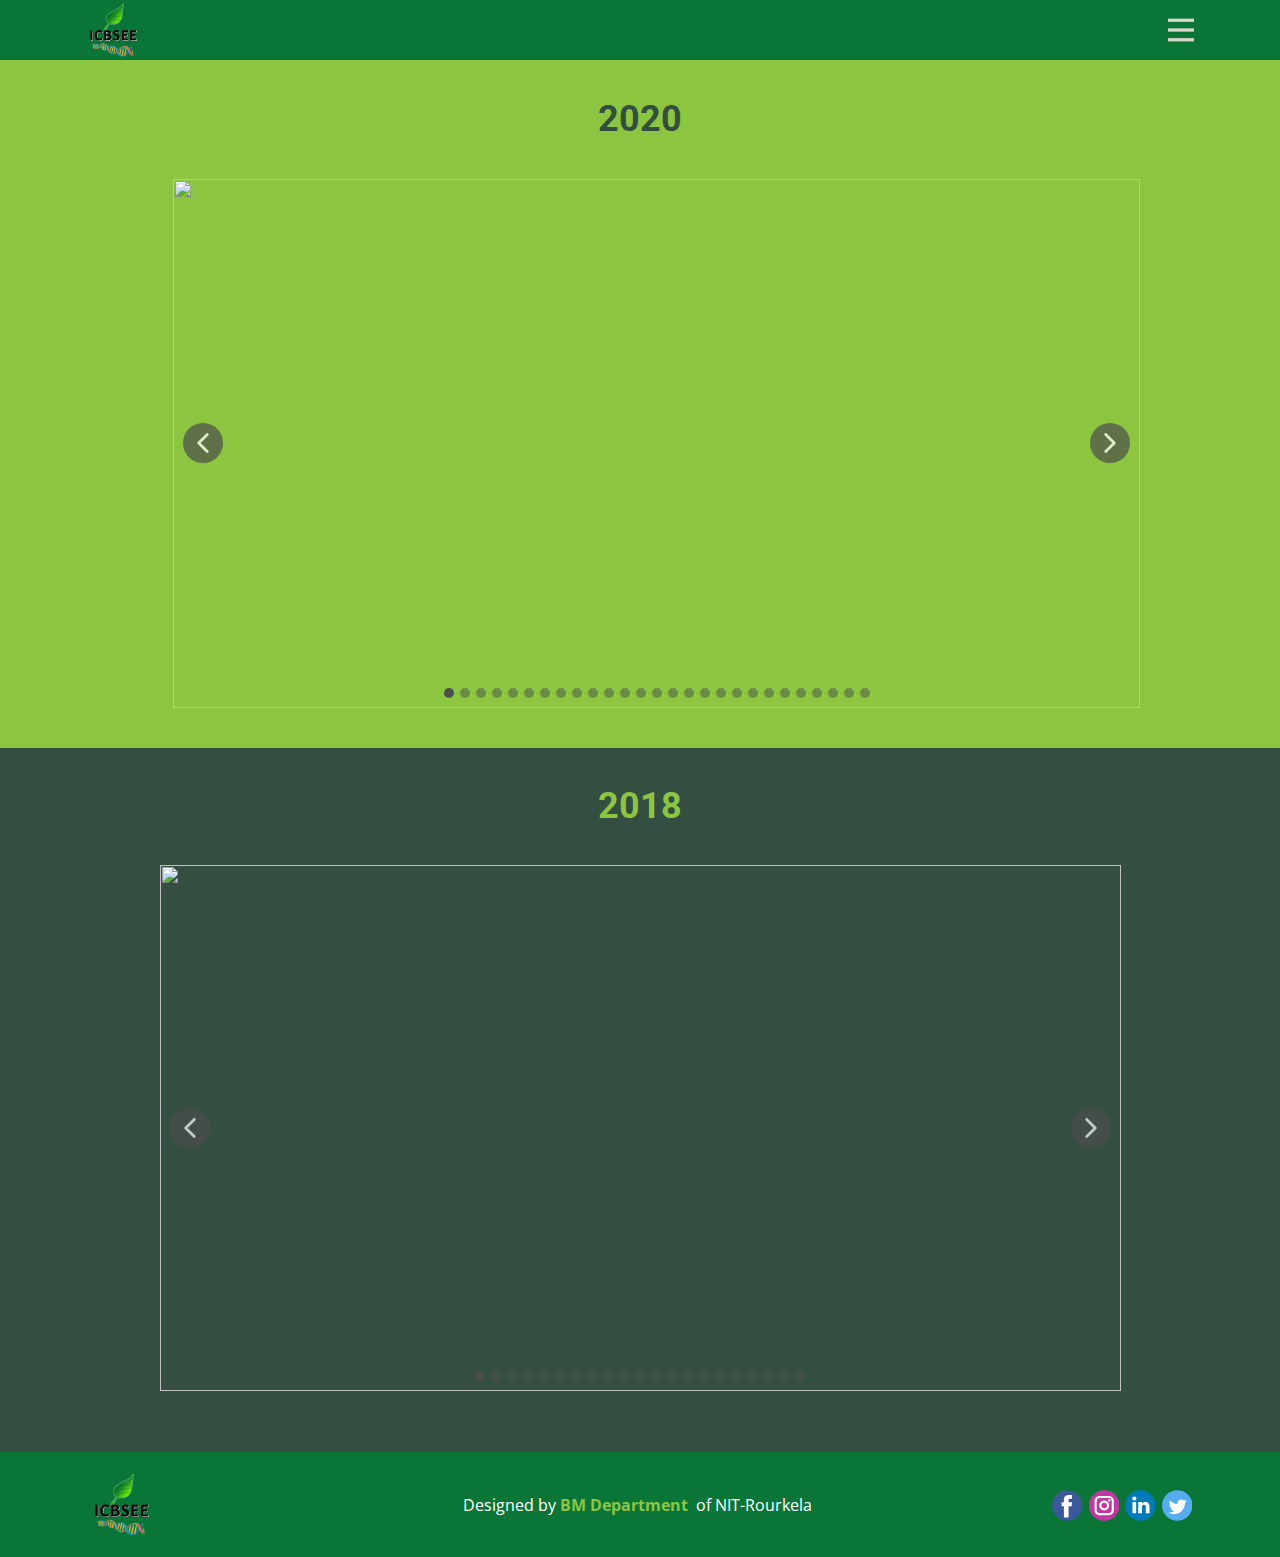
==== Event-Gallery.html @ 113b32f9 "Add files via upload" ====
<!DOCTYPE html>
<html style="font-size: 16px;" lang="en-IN">
  <head>
    <meta name="viewport" content="width=device-width, initial-scale=1.0">
    <meta charset="utf-8">
    <meta name="keywords" content="ICBSEE  ICBSEE-INDIA 2022  Bioprocess from research to real life NIT-ROURKELA BIO CONFE  RENCE  3rd ICBSEE ICBSEE-Hybrid Mode June 20 -  24 International Conference on Bioprocess for Sustainable Environment and Energy Biotechnology NIT-rourkela  Genesys Conference Biomedical Nit Rourkela">
    <meta name="description" content="ICBSEE-India-2022 will enlighten the field of Energy-Environment-Bioprocess. The main theme of the conference is “Bioprocess: From Research to Real Life">
    <meta name="page_type" content="np-template-header-footer-from-plugin">
    <title>Event Gallery</title>
    <link rel="stylesheet" href="nicepage.css" media="screen">
<link rel="stylesheet" href="Event-Gallery.css" media="screen">
    <script class="u-script" type="text/javascript" src="jquery.js" defer=""></script>
    <script class="u-script" type="text/javascript" src="nicepage.js" defer=""></script>
    <meta name="generator" content="Nicepage 4.10.5, nicepage.com">
    <link rel="icon" href="images/favicon.png">
    <link id="u-theme-google-font" rel="stylesheet" href="https://fonts.googleapis.com/css?family=Roboto:100,100i,300,300i,400,400i,500,500i,700,700i,900,900i|Open+Sans:300,300i,400,400i,500,500i,600,600i,700,700i,800,800i">
    
    
    
    
    
    
    
    
    
    
    
    
    
    
    
    
    
    
    <script type="application/ld+json">{
		"@context": "http://schema.org",
		"@type": "Organization",
		"name": "ICBSEE",
		"logo": "images/rect4438.png",
		"sameAs": [
				"https://www.facebook.com/icbsee2022/?ref=pages_you_manage",
				"https://www.instagram.com/icbsee_conference_nitrkl/",
				"https://www.linkedin.com/in/international-conference-on-bioprocess-for-sustainable-environment-and-energy-6a7b32239/",
				"https://twitter.com/icbsee"
		]
}</script>
    <meta name="theme-color" content="#478ac9">
    <meta name="twitter:site" content="@">
    <meta name="twitter:card" content="summary_large_image">
    <meta name="twitter:title" content="Event Gallery">
    <meta name="twitter:description" content="ICBSEE">
    <meta property="og:title" content="Event Gallery">
    <meta property="og:description" content="ICBSEE-India-2022 will enlighten the field of Energy-Environment-Bioprocess. The main theme of the conference is “Bioprocess: From Research to Real Life">
    <meta property="og:type" content="website">
  <meta name="viewport" content="width=device-width, initial-scale=1, user-scalable=no "></head>
  <body class="u-body u-xl-mode"><header class="u-clearfix u-custom-color-4 u-header u-sticky u-sticky-ba70 u-header" id="sec-cbe2"><div class="u-clearfix u-sheet u-valign-top-xs u-sheet-1">
        <a href="ICBSEE.html" data-page-id="52045020" class="u-image u-logo u-image-1" data-image-width="1600" data-image-height="1600" title="ICBSEE">
          <img src="images/rect4438.png" class="u-logo-image u-logo-image-1">
        </a>
        <nav class="u-menu u-menu-dropdown u-offcanvas u-offcanvas-shift u-menu-1" data-responsive-from="XL">
          <div class="menu-collapse" style="font-size: 1rem; letter-spacing: 0px;">
            <a class="u-button-style u-custom-left-right-menu-spacing u-custom-padding-bottom u-custom-text-active-color u-custom-text-hover-color u-custom-top-bottom-menu-spacing u-nav-link u-text-active-palette-1-base u-text-custom-color-6 u-text-hover-palette-2-base" href="#" style="font-size: calc(1em + 10px); padding: 5px 2px;">
              <svg class="u-svg-link" viewBox="0 0 24 24"><use xmlns:xlink="http://www.w3.org/1999/xlink" xlink:href="#menu-hamburger"></use></svg>
              <svg class="u-svg-content" version="1.1" id="menu-hamburger" viewBox="0 0 16 16" x="0px" y="0px" xmlns:xlink="http://www.w3.org/1999/xlink" xmlns="http://www.w3.org/2000/svg"><g><rect y="1" width="16" height="2"></rect><rect y="7" width="16" height="2"></rect><rect y="13" width="16" height="2"></rect>
</g></svg>
            </a>
          </div>
          <div class="u-custom-menu u-nav-container">
            <ul class="u-nav u-unstyled u-nav-1"><li class="u-nav-item"><a class="u-button-style u-nav-link u-text-active-custom-color-4 u-text-hover-custom-color-2" href="ICBSEE.html#sec-40a1" data-page-id="52045020" style="padding: 10px 28px 10px 20px;">ICBSEE</a>
</li><li class="u-nav-item"><a class="u-button-style u-nav-link u-text-active-custom-color-4 u-text-hover-custom-color-2" href="ICBSEE.html#sec-4f8d" data-page-id="52045020" style="padding: 10px 28px 10px 20px;">Scope</a>
</li><li class="u-nav-item"><a class="u-button-style u-nav-link u-text-active-custom-color-4 u-text-hover-custom-color-2" href="ICBSEE.html#sec-539e" data-page-id="52045020" style="padding: 10px 28px 10px 20px;">Abstract</a>
</li><li class="u-nav-item"><a class="u-button-style u-nav-link u-text-active-custom-color-4 u-text-hover-custom-color-2" href="ICBSEE.html#carousel_bab2" data-page-id="52045020" style="padding: 10px 28px 10px 20px;">Key Speakers</a>
</li><li class="u-nav-item"><a class="u-button-style u-nav-link u-text-active-custom-color-4 u-text-hover-custom-color-2" href="ICBSEE.html#sec-0be1" data-page-id="52045020" style="padding: 10px 28px 10px 20px;">Fee Structure</a>
</li><li class="u-nav-item"><a class="u-button-style u-nav-link u-text-active-custom-color-4 u-text-hover-custom-color-2" href="ICBSEE.html#sec-1d02" data-page-id="52045020" style="padding: 10px 28px 10px 20px;">Special Issue</a>
</li><li class="u-nav-item"><a class="u-button-style u-nav-link u-text-active-custom-color-4 u-text-hover-custom-color-2" href="ICBSEE.html#sec-f2f0" data-page-id="52045020" style="padding: 10px 28px 10px 20px;">Committee</a>
</li><li class="u-nav-item"><a class="u-button-style u-nav-link u-text-active-custom-color-4 u-text-hover-custom-color-2" href="https://icbsee.com/" target="_blank" style="padding: 10px 28px 10px 20px;">Past Chapters</a>
</li><li class="u-nav-item"><a class="u-button-style u-nav-link u-text-active-custom-color-4 u-text-hover-custom-color-2" href="ICBSEE.html#carousel_7308" data-page-id="52045020" style="padding: 10px 28px 10px 20px;">Reach Rourkela</a>
</li><li class="u-nav-item"><a class="u-button-style u-nav-link u-text-active-custom-color-4 u-text-hover-custom-color-2" href="Event-Gallery.html" style="padding: 10px 28px 10px 20px;">Event Gallery</a>
</li></ul>
          </div>
          <div class="u-custom-menu u-nav-container-collapse">
            <div class="u-container-style u-custom-color-4 u-inner-container-layout u-opacity u-opacity-95 u-sidenav">
              <div class="u-inner-container-layout u-sidenav-overflow">
                <div class="u-menu-close"></div>
                <ul class="u-align-center u-nav u-popupmenu-items u-unstyled u-nav-2"><li class="u-nav-item"><a class="u-button-style u-nav-link" href="ICBSEE.html#sec-40a1" data-page-id="52045020">ICBSEE</a>
</li><li class="u-nav-item"><a class="u-button-style u-nav-link" href="ICBSEE.html#sec-4f8d" data-page-id="52045020">Scope</a>
</li><li class="u-nav-item"><a class="u-button-style u-nav-link" href="ICBSEE.html#sec-539e" data-page-id="52045020">Abstract</a>
</li><li class="u-nav-item"><a class="u-button-style u-nav-link" href="ICBSEE.html#carousel_bab2" data-page-id="52045020">Key Speakers</a>
</li><li class="u-nav-item"><a class="u-button-style u-nav-link" href="ICBSEE.html#sec-0be1" data-page-id="52045020">Fee Structure</a>
</li><li class="u-nav-item"><a class="u-button-style u-nav-link" href="ICBSEE.html#sec-1d02" data-page-id="52045020">Special Issue</a>
</li><li class="u-nav-item"><a class="u-button-style u-nav-link" href="ICBSEE.html#sec-f2f0" data-page-id="52045020">Committee</a>
</li><li class="u-nav-item"><a class="u-button-style u-nav-link" href="https://icbsee.com/" target="_blank">Past Chapters</a>
</li><li class="u-nav-item"><a class="u-button-style u-nav-link" href="ICBSEE.html#carousel_7308" data-page-id="52045020">Reach Rourkela</a>
</li><li class="u-nav-item"><a class="u-button-style u-nav-link" href="Event-Gallery.html">Event Gallery</a>
</li></ul>
              </div>
            </div>
            <div class="u-custom-color-2 u-menu-overlay u-opacity u-opacity-70"></div>
          </div>
        </nav>
      </div></header>
    <section class="u-align-center u-clearfix u-custom-color-2 u-section-1" id="sec-68d6">
      <div class="u-clearfix u-sheet u-valign-middle u-sheet-1">
        <h2 class="u-text u-text-custom-color-5 u-text-default u-text-1">2020</h2>
        <div class="u-carousel u-carousel-duration-500 u-expanded-width-xs u-gallery u-layout-carousel u-lightbox u-no-transition u-show-text-none u-gallery-1" data-interval="3000" data-u-ride="carousel" id="carousel-270a">
          <ol class="u-absolute-hcenter u-carousel-indicators u-carousel-indicators-1">
            <li data-u-target="#carousel-270a" data-u-slide-to="0" class="u-active u-grey-70 u-shape-circle" style="width: 10px; height: 10px;"></li>
            <li data-u-target="#carousel-270a" data-u-slide-to="1" class="u-grey-70 u-shape-circle" style="width: 10px; height: 10px;"></li>
            <li data-u-target="#carousel-270a" data-u-slide-to="2" class="u-grey-70 u-shape-circle" style="width: 10px; height: 10px;"></li>
            <li data-u-target="#carousel-270a" data-u-slide-to="3" class="u-grey-70 u-shape-circle" style="width: 10px; height: 10px;"></li>
            <li data-u-target="#carousel-270a" data-u-slide-to="4" class="u-grey-70 u-shape-circle" style="width: 10px; height: 10px;"></li>
            <li data-u-target="#carousel-270a" data-u-slide-to="5" class="u-grey-70 u-shape-circle" style="width: 10px; height: 10px;"></li>
            <li data-u-target="#carousel-270a" data-u-slide-to="6" class="u-grey-70 u-shape-circle" style="width: 10px; height: 10px;"></li>
            <li data-u-target="#carousel-270a" data-u-slide-to="7" class="u-grey-70 u-shape-circle" style="width: 10px; height: 10px;"></li>
            <li data-u-target="#carousel-270a" data-u-slide-to="8" class="u-grey-70 u-shape-circle" style="width: 10px; height: 10px;"></li>
            <li data-u-target="#carousel-270a" data-u-slide-to="9" class="u-grey-70 u-shape-circle" style="width: 10px; height: 10px;"></li>
            <li data-u-target="#carousel-270a" data-u-slide-to="10" class="u-grey-70 u-shape-circle" style="width: 10px; height: 10px;"></li>
            <li data-u-target="#carousel-270a" data-u-slide-to="11" class="u-grey-70 u-shape-circle" style="width: 10px; height: 10px;"></li>
            <li data-u-target="#carousel-270a" data-u-slide-to="12" class="u-grey-70 u-shape-circle" style="width: 10px; height: 10px;"></li>
            <li data-u-target="#carousel-270a" data-u-slide-to="13" class="u-grey-70 u-shape-circle" style="width: 10px; height: 10px;"></li>
            <li data-u-target="#carousel-270a" data-u-slide-to="14" class="u-grey-70 u-shape-circle" style="width: 10px; height: 10px;"></li>
            <li data-u-target="#carousel-270a" data-u-slide-to="15" class="u-grey-70 u-shape-circle" style="width: 10px; height: 10px;"></li>
            <li data-u-target="#carousel-270a" data-u-slide-to="16" class="u-grey-70 u-shape-circle" style="width: 10px; height: 10px;"></li>
            <li data-u-target="#carousel-270a" data-u-slide-to="17" class="u-grey-70 u-shape-circle" style="width: 10px; height: 10px;"></li>
            <li data-u-target="#carousel-270a" data-u-slide-to="18" class="u-grey-70 u-shape-circle" style="width: 10px; height: 10px;"></li>
            <li data-u-target="#carousel-270a" data-u-slide-to="19" class="u-grey-70 u-shape-circle" style="width: 10px; height: 10px;"></li>
            <li data-u-target="#carousel-270a" data-u-slide-to="20" class="u-grey-70 u-shape-circle" style="width: 10px; height: 10px;"></li>
            <li data-u-target="#carousel-270a" data-u-slide-to="21" class="u-grey-70 u-shape-circle" style="width: 10px; height: 10px;"></li>
            <li data-u-target="#carousel-270a" data-u-slide-to="22" class="u-grey-70 u-shape-circle" style="width: 10px; height: 10px;"></li>
            <li data-u-target="#carousel-270a" data-u-slide-to="23" class="u-grey-70 u-shape-circle" style="width: 10px; height: 10px;"></li>
            <li data-u-target="#carousel-270a" data-u-slide-to="24" class="u-grey-70 u-shape-circle" style="width: 10px; height: 10px;"></li>
            <li data-u-target="#carousel-270a" data-u-slide-to="25" class="u-grey-70 u-shape-circle" style="width: 10px; height: 10px;"></li>
            <li data-u-target="#carousel-270a" data-u-slide-to="26" class="u-grey-70 u-shape-circle" style="width: 10px; height: 10px;"></li>
          </ol>
          <div class="u-carousel-inner u-gallery-inner" role="listbox">
            <div class="u-active u-carousel-item u-gallery-item u-carousel-item-1">
              <div class="u-back-slide" data-image-width="1600" data-image-height="1067">
                <img class="u-back-image u-expanded" src="images/11.JPG">
              </div>
              <div class="u-over-slide u-over-slide-1">
                <h3 class="u-gallery-heading"></h3>
                <p class="u-gallery-text"></p>
              </div>
            </div>
            <div class="u-carousel-item u-gallery-item u-carousel-item-2" data-image-width="5184" data-image-height="3456">
              <div class="u-back-slide" data-image-width="1600" data-image-height="1067">
                <img class="u-back-image u-expanded" src="images/2.JPG">
              </div>
              <div class="u-over-slide u-over-slide-2">
                <h3 class="u-gallery-heading"></h3>
                <p class="u-gallery-text"></p>
              </div>
              <style data-mode="XL" data-visited="true"></style>
              <style data-mode="LG"></style>
              <style data-mode="MD"></style>
              <style data-mode="SM"></style>
              <style data-mode="XS"></style>
            </div>
            <div class="u-carousel-item u-gallery-item u-carousel-item-3" data-image-width="5184" data-image-height="3456">
              <div class="u-back-slide" data-image-width="5184" data-image-height="3456">
                <img class="u-back-image u-expanded" src="images/3.JPG">
              </div>
              <div class="u-over-slide u-over-slide-3">
                <h3 class="u-gallery-heading"></h3>
                <p class="u-gallery-text"></p>
              </div>
              <style data-mode="XL" data-visited="true"></style>
              <style data-mode="LG"></style>
              <style data-mode="MD"></style>
              <style data-mode="SM"></style>
              <style data-mode="XS"></style>
            </div>
            <div class="u-carousel-item u-gallery-item u-carousel-item-4" data-image-width="5184" data-image-height="3456">
              <div class="u-back-slide">
                <img class="u-back-image u-expanded" src="images/4.JPG">
              </div>
              <div class="u-over-slide u-over-slide-4">
                <h3 class="u-gallery-heading"></h3>
                <p class="u-gallery-text"></p>
              </div>
              <style data-mode="XL" data-visited="true"></style>
              <style data-mode="LG"></style>
              <style data-mode="MD"></style>
              <style data-mode="SM"></style>
              <style data-mode="XS"></style>
            </div>
            <div class="u-carousel-item u-gallery-item u-carousel-item-5" data-image-width="5184" data-image-height="3456">
              <div class="u-back-slide" data-image-width="1600" data-image-height="1067">
                <img class="u-back-image u-expanded" src="images/5.JPG">
              </div>
              <div class="u-over-slide u-over-slide-5">
                <h3 class="u-gallery-heading"></h3>
                <p class="u-gallery-text"></p>
              </div>
              <style data-mode="XL" data-visited="true"></style>
              <style data-mode="LG"></style>
              <style data-mode="MD"></style>
              <style data-mode="SM"></style>
              <style data-mode="XS"></style>
            </div>
            <div class="u-carousel-item u-gallery-item u-carousel-item-6" data-image-width="5184" data-image-height="3456">
              <div class="u-back-slide" data-image-width="1600" data-image-height="1067">
                <img class="u-back-image u-expanded" src="images/6.JPG">
              </div>
              <div class="u-over-slide u-over-slide-6">
                <h3 class="u-gallery-heading"></h3>
                <p class="u-gallery-text"></p>
              </div>
              <style data-mode="XL" data-visited="true"></style>
              <style data-mode="LG"></style>
              <style data-mode="MD"></style>
              <style data-mode="SM"></style>
              <style data-mode="XS"></style>
            </div>
            <div class="u-carousel-item u-gallery-item u-carousel-item-7" data-image-width="5184" data-image-height="3456">
              <div class="u-back-slide">
                <img class="u-back-image u-expanded" src="images/7.JPG">
              </div>
              <div class="u-over-slide u-over-slide-7">
                <h3 class="u-gallery-heading"></h3>
                <p class="u-gallery-text"></p>
              </div>
              <style data-mode="XL" data-visited="true"></style>
              <style data-mode="LG"></style>
              <style data-mode="MD"></style>
              <style data-mode="SM"></style>
              <style data-mode="XS"></style>
            </div>
            <div class="u-carousel-item u-gallery-item u-carousel-item-8" data-image-width="5184" data-image-height="3456">
              <div class="u-back-slide" data-image-width="1600" data-image-height="1067">
                <img class="u-back-image u-expanded" src="images/8.JPG">
              </div>
              <div class="u-over-slide u-over-slide-8">
                <h3 class="u-gallery-heading"></h3>
                <p class="u-gallery-text"></p>
              </div>
              <style data-mode="XL" data-visited="true"></style>
              <style data-mode="LG"></style>
              <style data-mode="MD"></style>
              <style data-mode="SM"></style>
              <style data-mode="XS"></style>
            </div>
            <div class="u-carousel-item u-gallery-item u-carousel-item-9" data-image-width="5184" data-image-height="3456">
              <div class="u-back-slide" data-image-width="1600" data-image-height="1067">
                <img class="u-back-image u-expanded" src="images/9.JPG">
              </div>
              <div class="u-over-slide u-over-slide-9">
                <h3 class="u-gallery-heading"></h3>
                <p class="u-gallery-text"></p>
              </div>
              <style data-mode="XL" data-visited="true"></style>
              <style data-mode="LG"></style>
              <style data-mode="MD"></style>
              <style data-mode="SM"></style>
              <style data-mode="XS"></style>
            </div>
            <div class="u-carousel-item u-gallery-item u-carousel-item-10" data-image-width="5184" data-image-height="3456">
              <div class="u-back-slide">
                <img class="u-back-image u-expanded" src="images/10.JPG">
              </div>
              <div class="u-over-slide u-over-slide-10">
                <h3 class="u-gallery-heading"></h3>
                <p class="u-gallery-text"></p>
              </div>
              <style data-mode="XL" data-visited="true"></style>
              <style data-mode="LG"></style>
              <style data-mode="MD"></style>
              <style data-mode="SM"></style>
              <style data-mode="XS"></style>
            </div>
            <div class="u-carousel-item u-gallery-item u-carousel-item-11" data-image-width="5184" data-image-height="3456">
              <div class="u-back-slide" data-image-width="1600" data-image-height="1067">
                <img class="u-back-image u-expanded" src="images/111.JPG">
              </div>
              <div class="u-over-slide u-over-slide-11">
                <h3 class="u-gallery-heading"></h3>
                <p class="u-gallery-text"></p>
              </div>
              <style data-mode="XL" data-visited="true"></style>
              <style data-mode="LG"></style>
              <style data-mode="MD"></style>
              <style data-mode="SM"></style>
              <style data-mode="XS"></style>
            </div>
            <div class="u-carousel-item u-gallery-item u-carousel-item-12" data-image-width="5184" data-image-height="3456">
              <div class="u-back-slide">
                <img class="u-back-image u-expanded" src="images/12.JPG">
              </div>
              <div class="u-over-slide u-over-slide-12">
                <h3 class="u-gallery-heading"></h3>
                <p class="u-gallery-text"></p>
              </div>
              <style data-mode="XL" data-visited="true"></style>
              <style data-mode="LG"></style>
              <style data-mode="MD"></style>
              <style data-mode="SM"></style>
              <style data-mode="XS"></style>
            </div>
            <div class="u-carousel-item u-gallery-item u-carousel-item-13" data-image-width="5184" data-image-height="3456">
              <div class="u-back-slide" data-image-width="1600" data-image-height="1067">
                <img class="u-back-image u-expanded" src="images/13.JPG">
              </div>
              <div class="u-over-slide u-over-slide-13">
                <h3 class="u-gallery-heading"></h3>
                <p class="u-gallery-text"></p>
              </div>
              <style data-mode="XL" data-visited="true"></style>
              <style data-mode="LG"></style>
              <style data-mode="MD"></style>
              <style data-mode="SM"></style>
              <style data-mode="XS"></style>
            </div>
            <div class="u-carousel-item u-gallery-item u-carousel-item-14" data-image-width="5184" data-image-height="3456">
              <div class="u-back-slide" data-image-width="1600" data-image-height="1067">
                <img class="u-back-image u-expanded" src="images/14.JPG">
              </div>
              <div class="u-over-slide u-over-slide-14">
                <h3 class="u-gallery-heading"></h3>
                <p class="u-gallery-text"></p>
              </div>
              <style data-mode="XL" data-visited="true"></style>
              <style data-mode="LG"></style>
              <style data-mode="MD"></style>
              <style data-mode="SM"></style>
              <style data-mode="XS"></style>
            </div>
            <div class="u-carousel-item u-gallery-item u-carousel-item-15" data-image-width="2592" data-image-height="1728">
              <div class="u-back-slide" data-image-width="1600" data-image-height="1067">
                <img class="u-back-image u-expanded" src="images/15.JPG">
              </div>
              <div class="u-over-slide u-over-slide-15">
                <h3 class="u-gallery-heading"></h3>
                <p class="u-gallery-text"></p>
              </div>
              <style data-mode="XL" data-visited="true"></style>
              <style data-mode="LG"></style>
              <style data-mode="MD"></style>
              <style data-mode="SM"></style>
              <style data-mode="XS"></style>
            </div>
            <div class="u-carousel-item u-gallery-item u-carousel-item-16" data-image-width="2592" data-image-height="1728">
              <div class="u-back-slide" data-image-width="1600" data-image-height="1067">
                <img class="u-back-image u-expanded" src="images/16.JPG">
              </div>
              <div class="u-over-slide u-over-slide-16">
                <h3 class="u-gallery-heading"></h3>
                <p class="u-gallery-text"></p>
              </div>
              <style data-mode="XL" data-visited="true"></style>
              <style data-mode="LG"></style>
              <style data-mode="MD"></style>
              <style data-mode="SM"></style>
              <style data-mode="XS"></style>
            </div>
            <div class="u-carousel-item u-gallery-item u-carousel-item-17" data-image-width="2592" data-image-height="1728">
              <div class="u-back-slide" data-image-width="1600" data-image-height="1067">
                <img class="u-back-image u-expanded" src="images/17.JPG">
              </div>
              <div class="u-over-slide u-over-slide-17">
                <h3 class="u-gallery-heading"></h3>
                <p class="u-gallery-text"></p>
              </div>
              <style data-mode="XL" data-visited="true"></style>
              <style data-mode="LG"></style>
              <style data-mode="MD"></style>
              <style data-mode="SM"></style>
              <style data-mode="XS"></style>
            </div>
            <div class="u-carousel-item u-gallery-item u-carousel-item-18" data-image-width="1725" data-image-height="970">
              <div class="u-back-slide">
                <img class="u-back-image u-expanded" src="images/181.jpg">
              </div>
              <div class="u-over-slide u-over-slide-18">
                <h3 class="u-gallery-heading"></h3>
                <p class="u-gallery-text"></p>
              </div>
              <style data-mode="XL" data-visited="true"></style>
              <style data-mode="LG"></style>
              <style data-mode="MD"></style>
              <style data-mode="SM"></style>
              <style data-mode="XS"></style>
            </div>
            <div class="u-carousel-item u-gallery-item u-carousel-item-19" data-image-width="2592" data-image-height="1728">
              <div class="u-back-slide" data-image-width="1600" data-image-height="1067">
                <img class="u-back-image u-expanded" src="images/19.JPG">
              </div>
              <div class="u-over-slide u-over-slide-19">
                <h3 class="u-gallery-heading"></h3>
                <p class="u-gallery-text"></p>
              </div>
              <style data-mode="XL" data-visited="true"></style>
              <style data-mode="LG"></style>
              <style data-mode="MD"></style>
              <style data-mode="SM"></style>
              <style data-mode="XS"></style>
            </div>
            <div class="u-carousel-item u-gallery-item u-carousel-item-20" data-image-width="2592" data-image-height="1728">
              <div class="u-back-slide">
                <img class="u-back-image u-expanded" src="images/20.JPG">
              </div>
              <div class="u-over-slide u-over-slide-20">
                <h3 class="u-gallery-heading"></h3>
                <p class="u-gallery-text"></p>
              </div>
              <style data-mode="XL" data-visited="true"></style>
              <style data-mode="LG"></style>
              <style data-mode="MD"></style>
              <style data-mode="SM"></style>
              <style data-mode="XS"></style>
            </div>
            <div class="u-carousel-item u-gallery-item u-carousel-item-21" data-image-width="2592" data-image-height="1728">
              <div class="u-back-slide" data-image-width="1600" data-image-height="1067">
                <img class="u-back-image u-expanded u-image-contain" src="images/21.JPG">
              </div>
              <div class="u-over-slide u-over-slide-21">
                <h3 class="u-gallery-heading"></h3>
                <p class="u-gallery-text"></p>
              </div>
              <style data-mode="XL" data-visited="true"></style>
              <style data-mode="LG"></style>
              <style data-mode="MD"></style>
              <style data-mode="SM"></style>
              <style data-mode="XS"></style>
            </div>
            <div class="u-carousel-item u-gallery-item u-carousel-item-22" data-image-width="2592" data-image-height="1728">
              <div class="u-back-slide">
                <img class="u-back-image u-expanded" src="images/22.JPG">
              </div>
              <div class="u-over-slide u-over-slide-22">
                <h3 class="u-gallery-heading"></h3>
                <p class="u-gallery-text"></p>
              </div>
              <style data-mode="XL" data-visited="true"></style>
              <style data-mode="LG"></style>
              <style data-mode="MD"></style>
              <style data-mode="SM"></style>
              <style data-mode="XS"></style>
            </div>
            <div class="u-carousel-item u-gallery-item u-carousel-item-23" data-image-width="2592" data-image-height="1728">
              <div class="u-back-slide">
                <img class="u-back-image u-expanded" src="images/23.JPG">
              </div>
              <div class="u-over-slide u-over-slide-23">
                <h3 class="u-gallery-heading"></h3>
                <p class="u-gallery-text"></p>
              </div>
              <style data-mode="XL" data-visited="true"></style>
              <style data-mode="LG"></style>
              <style data-mode="MD"></style>
              <style data-mode="SM"></style>
              <style data-mode="XS"></style>
            </div>
            <div class="u-carousel-item u-gallery-item u-carousel-item-24" data-image-width="2592" data-image-height="1728">
              <div class="u-back-slide">
                <img class="u-back-image u-expanded" src="images/24.JPG">
              </div>
              <div class="u-over-slide u-over-slide-24">
                <h3 class="u-gallery-heading"></h3>
                <p class="u-gallery-text"></p>
              </div>
              <style data-mode="XL" data-visited="true"></style>
              <style data-mode="LG"></style>
              <style data-mode="MD"></style>
              <style data-mode="SM"></style>
              <style data-mode="XS"></style>
            </div>
            <div class="u-carousel-item u-gallery-item u-carousel-item-25" data-image-width="5184" data-image-height="3456">
              <div class="u-back-slide" data-image-width="1600" data-image-height="1067">
                <img class="u-back-image u-expanded" src="images/25.JPG">
              </div>
              <div class="u-over-slide u-over-slide-25">
                <h3 class="u-gallery-heading"></h3>
                <p class="u-gallery-text"></p>
              </div>
              <style data-mode="XL" data-visited="true"></style>
              <style data-mode="LG"></style>
              <style data-mode="MD"></style>
              <style data-mode="SM"></style>
              <style data-mode="XS"></style>
            </div>
            <div class="u-carousel-item u-gallery-item u-carousel-item-26" data-image-width="2592" data-image-height="1728">
              <div class="u-back-slide" data-image-width="1600" data-image-height="1067">
                <img class="u-back-image u-expanded" src="images/26.JPG">
              </div>
              <div class="u-over-slide u-over-slide-26">
                <h3 class="u-gallery-heading"></h3>
                <p class="u-gallery-text"></p>
              </div>
              <style data-mode="XL" data-visited="true"></style>
              <style data-mode="LG"></style>
              <style data-mode="MD"></style>
              <style data-mode="SM"></style>
              <style data-mode="XS"></style>
            </div>
            <div class="u-carousel-item u-gallery-item u-carousel-item-27" data-image-width="2592" data-image-height="1728">
              <div class="u-back-slide">
                <img class="u-back-image u-expanded" src="images/27.JPG">
              </div>
              <div class="u-over-slide u-over-slide-27">
                <h3 class="u-gallery-heading"></h3>
                <p class="u-gallery-text"></p>
              </div>
              <style data-mode="XL" data-visited="true"></style>
              <style data-mode="LG"></style>
              <style data-mode="MD"></style>
              <style data-mode="SM"></style>
              <style data-mode="XS"></style>
            </div>
          </div>
          <a class="u-absolute-vcenter u-carousel-control u-carousel-control-prev u-grey-70 u-icon-circle u-opacity u-opacity-70 u-spacing-10 u-text-white u-carousel-control-1" href="#carousel-270a" role="button" data-u-slide="prev">
            <span aria-hidden="true">
              <svg viewBox="0 0 451.847 451.847"><path d="M97.141,225.92c0-8.095,3.091-16.192,9.259-22.366L300.689,9.27c12.359-12.359,32.397-12.359,44.751,0
c12.354,12.354,12.354,32.388,0,44.748L173.525,225.92l171.903,171.909c12.354,12.354,12.354,32.391,0,44.744
c-12.354,12.365-32.386,12.365-44.745,0l-194.29-194.281C100.226,242.115,97.141,234.018,97.141,225.92z"></path></svg>
            </span>
            <span class="sr-only">
              <svg viewBox="0 0 451.847 451.847"><path d="M97.141,225.92c0-8.095,3.091-16.192,9.259-22.366L300.689,9.27c12.359-12.359,32.397-12.359,44.751,0
c12.354,12.354,12.354,32.388,0,44.748L173.525,225.92l171.903,171.909c12.354,12.354,12.354,32.391,0,44.744
c-12.354,12.365-32.386,12.365-44.745,0l-194.29-194.281C100.226,242.115,97.141,234.018,97.141,225.92z"></path></svg>
            </span>
          </a>
          <a class="u-absolute-vcenter u-carousel-control u-carousel-control-next u-grey-70 u-icon-circle u-opacity u-opacity-70 u-spacing-10 u-text-white u-carousel-control-2" href="#carousel-270a" role="button" data-u-slide="next">
            <span aria-hidden="true">
              <svg viewBox="0 0 451.846 451.847"><path d="M345.441,248.292L151.154,442.573c-12.359,12.365-32.397,12.365-44.75,0c-12.354-12.354-12.354-32.391,0-44.744
L278.318,225.92L106.409,54.017c-12.354-12.359-12.354-32.394,0-44.748c12.354-12.359,32.391-12.359,44.75,0l194.287,194.284
c6.177,6.18,9.262,14.271,9.262,22.366C354.708,234.018,351.617,242.115,345.441,248.292z"></path></svg>
            </span>
            <span class="sr-only">
              <svg viewBox="0 0 451.846 451.847"><path d="M345.441,248.292L151.154,442.573c-12.359,12.365-32.397,12.365-44.75,0c-12.354-12.354-12.354-32.391,0-44.744
L278.318,225.92L106.409,54.017c-12.354-12.359-12.354-32.394,0-44.748c12.354-12.359,32.391-12.359,44.75,0l194.287,194.284
c6.177,6.18,9.262,14.271,9.262,22.366C354.708,234.018,351.617,242.115,345.441,248.292z"></path></svg>
            </span>
          </a>
        </div>
      </div>
    </section>
    <section class="u-align-center u-clearfix u-custom-color-5 u-section-2" id="carousel_2106">
      <div class="u-clearfix u-sheet u-sheet-1">
        <h2 class="u-text u-text-custom-color-2 u-text-default u-text-1">2018</h2>
        <div class="u-carousel u-expanded-width-xs u-gallery u-layout-carousel u-lightbox u-no-transition u-show-text-none u-gallery-1" data-interval="5000" data-u-ride="carousel" id="carousel-4211">
          <ol class="u-absolute-hcenter u-carousel-indicators u-carousel-indicators-1">
            <li data-u-target="#carousel-4211" data-u-slide-to="0" class="u-active u-grey-70 u-shape-circle" style="width: 10px; height: 10px;"></li>
            <li data-u-target="#carousel-4211" data-u-slide-to="1" class="u-grey-70 u-shape-circle" style="width: 10px; height: 10px;"></li>
            <li data-u-target="#carousel-4211" data-u-slide-to="2" class="u-grey-70 u-shape-circle" style="width: 10px; height: 10px;"></li>
            <li data-u-target="#carousel-4211" data-u-slide-to="3" class="u-grey-70 u-shape-circle" style="width: 10px; height: 10px;"></li>
            <li data-u-target="#carousel-4211" data-u-slide-to="4" class="u-grey-70 u-shape-circle" style="width: 10px; height: 10px;"></li>
            <li data-u-target="#carousel-4211" data-u-slide-to="5" class="u-grey-70 u-shape-circle" style="width: 10px; height: 10px;"></li>
            <li data-u-target="#carousel-4211" data-u-slide-to="6" class="u-grey-70 u-shape-circle" style="width: 10px; height: 10px;"></li>
            <li data-u-target="#carousel-4211" data-u-slide-to="7" class="u-grey-70 u-shape-circle" style="width: 10px; height: 10px;"></li>
            <li data-u-target="#carousel-4211" data-u-slide-to="8" class="u-grey-70 u-shape-circle" style="width: 10px; height: 10px;"></li>
            <li data-u-target="#carousel-4211" data-u-slide-to="9" class="u-grey-70 u-shape-circle" style="width: 10px; height: 10px;"></li>
            <li data-u-target="#carousel-4211" data-u-slide-to="10" class="u-grey-70 u-shape-circle" style="width: 10px; height: 10px;"></li>
            <li data-u-target="#carousel-4211" data-u-slide-to="11" class="u-grey-70 u-shape-circle" style="width: 10px; height: 10px;"></li>
            <li data-u-target="#carousel-4211" data-u-slide-to="12" class="u-grey-70 u-shape-circle" style="width: 10px; height: 10px;"></li>
            <li data-u-target="#carousel-4211" data-u-slide-to="13" class="u-grey-70 u-shape-circle" style="width: 10px; height: 10px;"></li>
            <li data-u-target="#carousel-4211" data-u-slide-to="14" class="u-grey-70 u-shape-circle" style="width: 10px; height: 10px;"></li>
            <li data-u-target="#carousel-4211" data-u-slide-to="15" class="u-grey-70 u-shape-circle" style="width: 10px; height: 10px;"></li>
            <li data-u-target="#carousel-4211" data-u-slide-to="16" class="u-grey-70 u-shape-circle" style="width: 10px; height: 10px;"></li>
            <li data-u-target="#carousel-4211" data-u-slide-to="17" class="u-grey-70 u-shape-circle" style="width: 10px; height: 10px;"></li>
            <li data-u-target="#carousel-4211" data-u-slide-to="18" class="u-grey-70 u-shape-circle" style="width: 10px; height: 10px;"></li>
            <li data-u-target="#carousel-4211" data-u-slide-to="19" class="u-grey-70 u-shape-circle" style="width: 10px; height: 10px;"></li>
            <li data-u-target="#carousel-4211" data-u-slide-to="20" class="u-grey-70 u-shape-circle" style="width: 10px; height: 10px;"></li>
          </ol>
          <div class="u-carousel-inner u-gallery-inner" role="listbox">
            <div class="u-active u-carousel-item u-gallery-item u-carousel-item-1">
              <div class="u-back-slide" data-image-width="1600" data-image-height="1067">
                <img class="u-back-image u-expanded" src="images/18.JPG">
              </div>
              <div class="u-over-slide u-over-slide-1">
                <h3 class="u-gallery-heading"></h3>
                <p class="u-gallery-text"></p>
              </div>
            </div>
            <div class="u-carousel-item u-gallery-item u-carousel-item-2" data-image-width="1600" data-image-height="1067">
              <div class="u-back-slide">
                <img class="u-back-image u-expanded" src="images/28.JPG">
              </div>
              <div class="u-over-slide u-over-slide-2">
                <h3 class="u-gallery-heading"></h3>
                <p class="u-gallery-text"></p>
              </div>
              <style data-mode="XL" data-visited="true"></style>
              <style data-mode="LG"></style>
              <style data-mode="MD"></style>
              <style data-mode="SM"></style>
              <style data-mode="XS" data-visited="true"></style>
            </div>
            <div class="u-carousel-item u-gallery-item u-carousel-item-3" data-image-width="3450" data-image-height="2588">
              <div class="u-back-slide">
                <img class="u-back-image u-expanded" src="images/31.jpg">
              </div>
              <div class="u-over-slide u-over-slide-3">
                <h3 class="u-gallery-heading"></h3>
                <p class="u-gallery-text"></p>
              </div>
              <style data-mode="XL"></style>
              <style data-mode="LG"></style>
              <style data-mode="MD"></style>
              <style data-mode="SM"></style>
              <style data-mode="XS" data-visited="true"></style>
            </div>
            <div class="u-carousel-item u-gallery-item u-carousel-item-4" data-image-width="3450" data-image-height="2300">
              <div class="u-back-slide" data-image-width="1600" data-image-height="1067">
                <img class="u-back-image u-expanded" src="images/41.jpg">
              </div>
              <div class="u-over-slide u-over-slide-4">
                <h3 class="u-gallery-heading"></h3>
                <p class="u-gallery-text"></p>
              </div>
              <style data-mode="XL"></style>
              <style data-mode="LG"></style>
              <style data-mode="MD"></style>
              <style data-mode="SM"></style>
              <style data-mode="XS" data-visited="true"></style>
            </div>
            <div class="u-carousel-item u-gallery-item u-carousel-item-5" data-image-width="5184" data-image-height="3456">
              <div class="u-back-slide">
                <img class="u-back-image u-expanded" src="images/51.JPG">
              </div>
              <div class="u-over-slide u-over-slide-5">
                <h3 class="u-gallery-heading"></h3>
                <p class="u-gallery-text"></p>
              </div>
              <style data-mode="XL"></style>
              <style data-mode="LG"></style>
              <style data-mode="MD"></style>
              <style data-mode="SM"></style>
              <style data-mode="XS" data-visited="true"></style>
            </div>
            <div class="u-carousel-item u-gallery-item u-carousel-item-6" data-image-width="5184" data-image-height="3456">
              <div class="u-back-slide" data-image-width="1600" data-image-height="1067">
                <img class="u-back-image u-expanded" src="images/61.JPG">
              </div>
              <div class="u-over-slide u-over-slide-6">
                <h3 class="u-gallery-heading"></h3>
                <p class="u-gallery-text"></p>
              </div>
              <style data-mode="XL"></style>
              <style data-mode="LG"></style>
              <style data-mode="MD"></style>
              <style data-mode="SM"></style>
              <style data-mode="XS" data-visited="true"></style>
            </div>
            <div class="u-carousel-item u-gallery-item u-carousel-item-7" data-image-width="5184" data-image-height="3456">
              <div class="u-back-slide" data-image-width="1600" data-image-height="1067">
                <img class="u-back-image u-expanded" src="images/71.JPG">
              </div>
              <div class="u-over-slide u-over-slide-7">
                <h3 class="u-gallery-heading"></h3>
                <p class="u-gallery-text"></p>
              </div>
              <style data-mode="XL"></style>
              <style data-mode="LG"></style>
              <style data-mode="MD"></style>
              <style data-mode="SM"></style>
              <style data-mode="XS" data-visited="true"></style>
            </div>
            <div class="u-carousel-item u-gallery-item u-carousel-item-8" data-image-width="5184" data-image-height="3456">
              <div class="u-back-slide">
                <img class="u-back-image u-expanded" src="images/81.JPG">
              </div>
              <div class="u-over-slide u-over-slide-8">
                <h3 class="u-gallery-heading"></h3>
                <p class="u-gallery-text"></p>
              </div>
              <style data-mode="XL"></style>
              <style data-mode="LG"></style>
              <style data-mode="MD"></style>
              <style data-mode="SM"></style>
              <style data-mode="XS" data-visited="true"></style>
            </div>
            <div class="u-carousel-item u-gallery-item u-carousel-item-9" data-image-width="1024" data-image-height="768">
              <div class="u-back-slide">
                <img class="u-back-image u-expanded" src="images/91.jpg">
              </div>
              <div class="u-over-slide u-over-slide-9">
                <h3 class="u-gallery-heading"></h3>
                <p class="u-gallery-text"></p>
              </div>
              <style data-mode="XL"></style>
              <style data-mode="LG"></style>
              <style data-mode="MD"></style>
              <style data-mode="SM"></style>
              <style data-mode="XS" data-visited="true"></style>
            </div>
            <div class="u-carousel-item u-gallery-item u-carousel-item-10" data-image-width="5184" data-image-height="3456">
              <div class="u-back-slide">
                <img class="u-back-image u-expanded" src="images/101.JPG">
              </div>
              <div class="u-over-slide u-over-slide-10">
                <h3 class="u-gallery-heading"></h3>
                <p class="u-gallery-text"></p>
              </div>
              <style data-mode="XL"></style>
              <style data-mode="LG"></style>
              <style data-mode="MD"></style>
              <style data-mode="SM"></style>
              <style data-mode="XS" data-visited="true"></style>
            </div>
            <div class="u-carousel-item u-gallery-item u-carousel-item-11" data-image-width="5184" data-image-height="3456">
              <div class="u-back-slide">
                <img class="u-back-image u-expanded" src="images/112.JPG">
              </div>
              <div class="u-over-slide u-over-slide-11">
                <h3 class="u-gallery-heading"></h3>
                <p class="u-gallery-text"></p>
              </div>
              <style data-mode="XL"></style>
              <style data-mode="LG"></style>
              <style data-mode="MD"></style>
              <style data-mode="SM"></style>
              <style data-mode="XS" data-visited="true"></style>
            </div>
            <div class="u-carousel-item u-gallery-item u-carousel-item-12" data-image-width="5184" data-image-height="3456">
              <div class="u-back-slide" data-image-width="1600" data-image-height="1067">
                <img class="u-back-image u-expanded" src="images/121.JPG">
              </div>
              <div class="u-over-slide u-over-slide-12">
                <h3 class="u-gallery-heading"></h3>
                <p class="u-gallery-text"></p>
              </div>
              <style data-mode="XL"></style>
              <style data-mode="LG"></style>
              <style data-mode="MD"></style>
              <style data-mode="SM"></style>
              <style data-mode="XS" data-visited="true"></style>
            </div>
            <div class="u-carousel-item u-gallery-item u-carousel-item-13" data-image-width="5184" data-image-height="3456">
              <div class="u-back-slide">
                <img class="u-back-image u-expanded" src="images/131.JPG">
              </div>
              <div class="u-over-slide u-over-slide-13">
                <h3 class="u-gallery-heading"></h3>
                <p class="u-gallery-text"></p>
              </div>
              <style data-mode="XL"></style>
              <style data-mode="LG"></style>
              <style data-mode="MD"></style>
              <style data-mode="SM"></style>
              <style data-mode="XS" data-visited="true"></style>
            </div>
            <div class="u-carousel-item u-gallery-item u-carousel-item-14" data-image-width="5184" data-image-height="3456">
              <div class="u-back-slide">
                <img class="u-back-image u-expanded" src="images/141.JPG">
              </div>
              <div class="u-over-slide u-over-slide-14">
                <h3 class="u-gallery-heading"></h3>
                <p class="u-gallery-text"></p>
              </div>
              <style data-mode="XL"></style>
              <style data-mode="LG"></style>
              <style data-mode="MD"></style>
              <style data-mode="SM"></style>
              <style data-mode="XS" data-visited="true"></style>
            </div>
            <div class="u-carousel-item u-gallery-item u-carousel-item-15" data-image-width="5184" data-image-height="3456">
              <div class="u-back-slide">
                <img class="u-back-image u-expanded" src="images/151.JPG">
              </div>
              <div class="u-over-slide u-over-slide-15">
                <h3 class="u-gallery-heading"></h3>
                <p class="u-gallery-text"></p>
              </div>
              <style data-mode="XL"></style>
              <style data-mode="LG"></style>
              <style data-mode="MD"></style>
              <style data-mode="SM"></style>
              <style data-mode="XS" data-visited="true"></style>
            </div>
            <div class="u-carousel-item u-gallery-item u-carousel-item-16" data-image-width="5184" data-image-height="3456">
              <div class="u-back-slide">
                <img class="u-back-image u-expanded" src="images/161.JPG">
              </div>
              <div class="u-over-slide u-over-slide-16">
                <h3 class="u-gallery-heading"></h3>
                <p class="u-gallery-text"></p>
              </div>
              <style data-mode="XL"></style>
              <style data-mode="LG"></style>
              <style data-mode="MD"></style>
              <style data-mode="SM"></style>
              <style data-mode="XS" data-visited="true"></style>
            </div>
            <div class="u-carousel-item u-gallery-item u-carousel-item-17" data-image-width="5184" data-image-height="3456">
              <div class="u-back-slide" data-image-width="1600" data-image-height="1067">
                <img class="u-back-image u-expanded" src="images/171.JPG">
              </div>
              <div class="u-over-slide u-over-slide-17">
                <h3 class="u-gallery-heading"></h3>
                <p class="u-gallery-text"></p>
              </div>
              <style data-mode="XL"></style>
              <style data-mode="LG"></style>
              <style data-mode="MD"></style>
              <style data-mode="SM"></style>
              <style data-mode="XS" data-visited="true"></style>
            </div>
            <div class="u-carousel-item u-gallery-item u-carousel-item-18" data-image-width="5184" data-image-height="3456">
              <div class="u-back-slide">
                <img class="u-back-image u-expanded" src="images/182.JPG">
              </div>
              <div class="u-over-slide u-over-slide-18">
                <h3 class="u-gallery-heading"></h3>
                <p class="u-gallery-text"></p>
              </div>
              <style data-mode="XL"></style>
              <style data-mode="LG"></style>
              <style data-mode="MD"></style>
              <style data-mode="SM"></style>
              <style data-mode="XS" data-visited="true"></style>
            </div>
            <div class="u-carousel-item u-gallery-item u-carousel-item-19" data-image-width="5184" data-image-height="3456">
              <div class="u-back-slide">
                <img class="u-back-image u-expanded" src="images/191.JPG">
              </div>
              <div class="u-over-slide u-over-slide-19">
                <h3 class="u-gallery-heading"></h3>
                <p class="u-gallery-text"></p>
              </div>
              <style data-mode="XL"></style>
              <style data-mode="LG"></style>
              <style data-mode="MD"></style>
              <style data-mode="SM"></style>
              <style data-mode="XS" data-visited="true"></style>
            </div>
            <div class="u-carousel-item u-gallery-item u-carousel-item-20" data-image-width="5184" data-image-height="3456">
              <div class="u-back-slide" data-image-width="1600" data-image-height="1067">
                <img class="u-back-image u-expanded" src="images/201.JPG">
              </div>
              <div class="u-over-slide u-over-slide-20">
                <h3 class="u-gallery-heading"></h3>
                <p class="u-gallery-text"></p>
              </div>
              <style data-mode="XL"></style>
              <style data-mode="LG"></style>
              <style data-mode="MD"></style>
              <style data-mode="SM"></style>
              <style data-mode="XS" data-visited="true"></style>
            </div>
            <div class="u-carousel-item u-gallery-item u-carousel-item-21" data-image-width="5184" data-image-height="3456">
              <div class="u-back-slide" data-image-width="1600" data-image-height="1067">
                <img class="u-back-image u-expanded" src="images/211.JPG">
              </div>
              <div class="u-over-slide u-over-slide-21">
                <h3 class="u-gallery-heading"></h3>
                <p class="u-gallery-text"></p>
              </div>
              <style data-mode="XL"></style>
              <style data-mode="LG"></style>
              <style data-mode="MD"></style>
              <style data-mode="SM"></style>
              <style data-mode="XS" data-visited="true"></style>
            </div>
          </div>
          <a class="u-absolute-vcenter u-carousel-control u-carousel-control-prev u-grey-70 u-icon-circle u-opacity u-opacity-70 u-spacing-10 u-text-white u-carousel-control-1" href="#carousel-4211" role="button" data-u-slide="prev">
            <span aria-hidden="true">
              <svg viewBox="0 0 451.847 451.847"><path d="M97.141,225.92c0-8.095,3.091-16.192,9.259-22.366L300.689,9.27c12.359-12.359,32.397-12.359,44.751,0
c12.354,12.354,12.354,32.388,0,44.748L173.525,225.92l171.903,171.909c12.354,12.354,12.354,32.391,0,44.744
c-12.354,12.365-32.386,12.365-44.745,0l-194.29-194.281C100.226,242.115,97.141,234.018,97.141,225.92z"></path></svg>
            </span>
            <span class="sr-only">
              <svg viewBox="0 0 451.847 451.847"><path d="M97.141,225.92c0-8.095,3.091-16.192,9.259-22.366L300.689,9.27c12.359-12.359,32.397-12.359,44.751,0
c12.354,12.354,12.354,32.388,0,44.748L173.525,225.92l171.903,171.909c12.354,12.354,12.354,32.391,0,44.744
c-12.354,12.365-32.386,12.365-44.745,0l-194.29-194.281C100.226,242.115,97.141,234.018,97.141,225.92z"></path></svg>
            </span>
          </a>
          <a class="u-absolute-vcenter u-carousel-control u-carousel-control-next u-grey-70 u-icon-circle u-opacity u-opacity-70 u-spacing-10 u-text-white u-carousel-control-2" href="#carousel-4211" role="button" data-u-slide="next">
            <span aria-hidden="true">
              <svg viewBox="0 0 451.846 451.847"><path d="M345.441,248.292L151.154,442.573c-12.359,12.365-32.397,12.365-44.75,0c-12.354-12.354-12.354-32.391,0-44.744
L278.318,225.92L106.409,54.017c-12.354-12.359-12.354-32.394,0-44.748c12.354-12.359,32.391-12.359,44.75,0l194.287,194.284
c6.177,6.18,9.262,14.271,9.262,22.366C354.708,234.018,351.617,242.115,345.441,248.292z"></path></svg>
            </span>
            <span class="sr-only">
              <svg viewBox="0 0 451.846 451.847"><path d="M345.441,248.292L151.154,442.573c-12.359,12.365-32.397,12.365-44.75,0c-12.354-12.354-12.354-32.391,0-44.744
L278.318,225.92L106.409,54.017c-12.354-12.359-12.354-32.394,0-44.748c12.354-12.359,32.391-12.359,44.75,0l194.287,194.284
c6.177,6.18,9.262,14.271,9.262,22.366C354.708,234.018,351.617,242.115,345.441,248.292z"></path></svg>
            </span>
          </a>
        </div>
      </div>
    </section>
    
    
    
    
    
    
    
    
    
    
    
    
    
    
    
    
    
    <footer class="u-align-center-md u-align-center-sm u-align-center-xs u-clearfix u-custom-color-4 u-footer" id="sec-1396"><div class="u-clearfix u-sheet u-sheet-1">
        <a href="ICBSEE.html" data-page-id="52045020" class="u-image u-logo u-image-1" data-image-width="1600" data-image-height="1600" title="ICBSEE">
          <img src="images/rect4438-3.png" class="u-logo-image u-logo-image-1">
        </a>
        <div class="u-align-left u-social-icons u-spacing-6 u-social-icons-1">
          <a class="u-social-url" title="facebook" href="https://www.facebook.com/icbsee2022/?ref=pages_you_manage"><span class="u-icon u-social-facebook u-social-icon u-icon-1"><svg class="u-svg-link" preserveAspectRatio="xMidYMin slice" viewBox="0 0 112 112" style=""><use xmlns:xlink="http://www.w3.org/1999/xlink" xlink:href="#svg-6e61"></use></svg><svg class="u-svg-content" viewBox="0 0 112 112" x="0" y="0" id="svg-6e61"><circle fill="currentColor" cx="56.1" cy="56.1" r="55"></circle><path fill="#FFFFFF" d="M73.5,31.6h-9.1c-1.4,0-3.6,0.8-3.6,3.9v8.5h12.6L72,58.3H60.8v40.8H43.9V58.3h-8V43.9h8v-9.2
            c0-6.7,3.1-17,17-17h12.5v13.9H73.5z"></path></svg></span>
          </a>
          <a class="u-social-url" title="instagram" href="https://www.instagram.com/icbsee_conference_nitrkl/"><span class="u-icon u-social-icon u-social-instagram u-icon-2"><svg class="u-svg-link" preserveAspectRatio="xMidYMin slice" viewBox="0 0 112 112" style=""><use xmlns:xlink="http://www.w3.org/1999/xlink" xlink:href="#svg-d34c"></use></svg><svg class="u-svg-content" viewBox="0 0 112 112" x="0" y="0" id="svg-d34c"><circle fill="currentColor" cx="56.1" cy="56.1" r="55"></circle><path fill="#FFFFFF" d="M55.9,38.2c-9.9,0-17.9,8-17.9,17.9C38,66,46,74,55.9,74c9.9,0,17.9-8,17.9-17.9C73.8,46.2,65.8,38.2,55.9,38.2
            z M55.9,66.4c-5.7,0-10.3-4.6-10.3-10.3c-0.1-5.7,4.6-10.3,10.3-10.3c5.7,0,10.3,4.6,10.3,10.3C66.2,61.8,61.6,66.4,55.9,66.4z"></path><path fill="#FFFFFF" d="M74.3,33.5c-2.3,0-4.2,1.9-4.2,4.2s1.9,4.2,4.2,4.2s4.2-1.9,4.2-4.2S76.6,33.5,74.3,33.5z"></path><path fill="#FFFFFF" d="M73.1,21.3H38.6c-9.7,0-17.5,7.9-17.5,17.5v34.5c0,9.7,7.9,17.6,17.5,17.6h34.5c9.7,0,17.5-7.9,17.5-17.5V38.8
            C90.6,29.1,82.7,21.3,73.1,21.3z M83,73.3c0,5.5-4.5,9.9-9.9,9.9H38.6c-5.5,0-9.9-4.5-9.9-9.9V38.8c0-5.5,4.5-9.9,9.9-9.9h34.5
            c5.5,0,9.9,4.5,9.9,9.9V73.3z"></path></svg></span>
          </a>
          <a class="u-social-url" title="linkedin" target="_blank" href="https://www.linkedin.com/in/international-conference-on-bioprocess-for-sustainable-environment-and-energy-6a7b32239/"><span class="u-icon u-social-icon u-social-linkedin u-icon-3"><svg class="u-svg-link" preserveAspectRatio="xMidYMin slice" viewBox="0 0 112 112" style=""><use xmlns:xlink="http://www.w3.org/1999/xlink" xlink:href="#svg-5fe0"></use></svg><svg class="u-svg-content" viewBox="0 0 112 112" x="0" y="0" id="svg-5fe0"><circle fill="currentColor" cx="56.1" cy="56.1" r="55"></circle><path fill="#FFFFFF" d="M41.3,83.7H27.9V43.4h13.4V83.7z M34.6,37.9L34.6,37.9c-4.6,0-7.5-3.1-7.5-7c0-4,3-7,7.6-7s7.4,3,7.5,7
            C42.2,34.8,39.2,37.9,34.6,37.9z M89.6,83.7H76.2V62.2c0-5.4-1.9-9.1-6.8-9.1c-3.7,0-5.9,2.5-6.9,4.9c-0.4,0.9-0.4,2.1-0.4,3.3v22.5
            H48.7c0,0,0.2-36.5,0-40.3h13.4v5.7c1.8-2.7,5-6.7,12.1-6.7c8.8,0,15.4,5.8,15.4,18.1V83.7z"></path></svg></span>
          </a>
          <a class="u-social-url" target="_blank" data-type="Twitter" title="Twitter" href="https://twitter.com/icbsee"><span class="u-icon u-social-icon u-social-twitter u-icon-4"><svg class="u-svg-link" preserveAspectRatio="xMidYMin slice" viewBox="0 0 112 112" style=""><use xmlns:xlink="http://www.w3.org/1999/xlink" xlink:href="#svg-b6ad"></use></svg><svg class="u-svg-content" viewBox="0 0 112 112" x="0" y="0" id="svg-b6ad"><circle fill="currentColor" class="st0" cx="56.1" cy="56.1" r="55"></circle><path fill="#FFFFFF" d="M83.8,47.3c0,0.6,0,1.2,0,1.7c0,17.7-13.5,38.2-38.2,38.2C38,87.2,31,85,25,81.2c1,0.1,2.1,0.2,3.2,0.2
            c6.3,0,12.1-2.1,16.7-5.7c-5.9-0.1-10.8-4-12.5-9.3c0.8,0.2,1.7,0.2,2.5,0.2c1.2,0,2.4-0.2,3.5-0.5c-6.1-1.2-10.8-6.7-10.8-13.1
            c0-0.1,0-0.1,0-0.2c1.8,1,3.9,1.6,6.1,1.7c-3.6-2.4-6-6.5-6-11.2c0-2.5,0.7-4.8,1.8-6.7c6.6,8.1,16.5,13.5,27.6,14
            c-0.2-1-0.3-2-0.3-3.1c0-7.4,6-13.4,13.4-13.4c3.9,0,7.3,1.6,9.8,4.2c3.1-0.6,5.9-1.7,8.5-3.3c-1,3.1-3.1,5.8-5.9,7.4
            c2.7-0.3,5.3-1,7.7-2.1C88.7,43,86.4,45.4,83.8,47.3z"></path></svg></span>
          </a>
        </div>
        <p class="u-align-center-lg u-align-center-md u-align-center-xl u-text u-text-1">Designed by <span style="font-weight: 700;" class="u-text-custom-color-2">BM Department&nbsp;<span style="font-weight: 400;">
              <span class="u-text-white">of NIT-Rourkela</span>
            </span>
          </span>
        </p>
      </div></footer>
  </body>
</html>
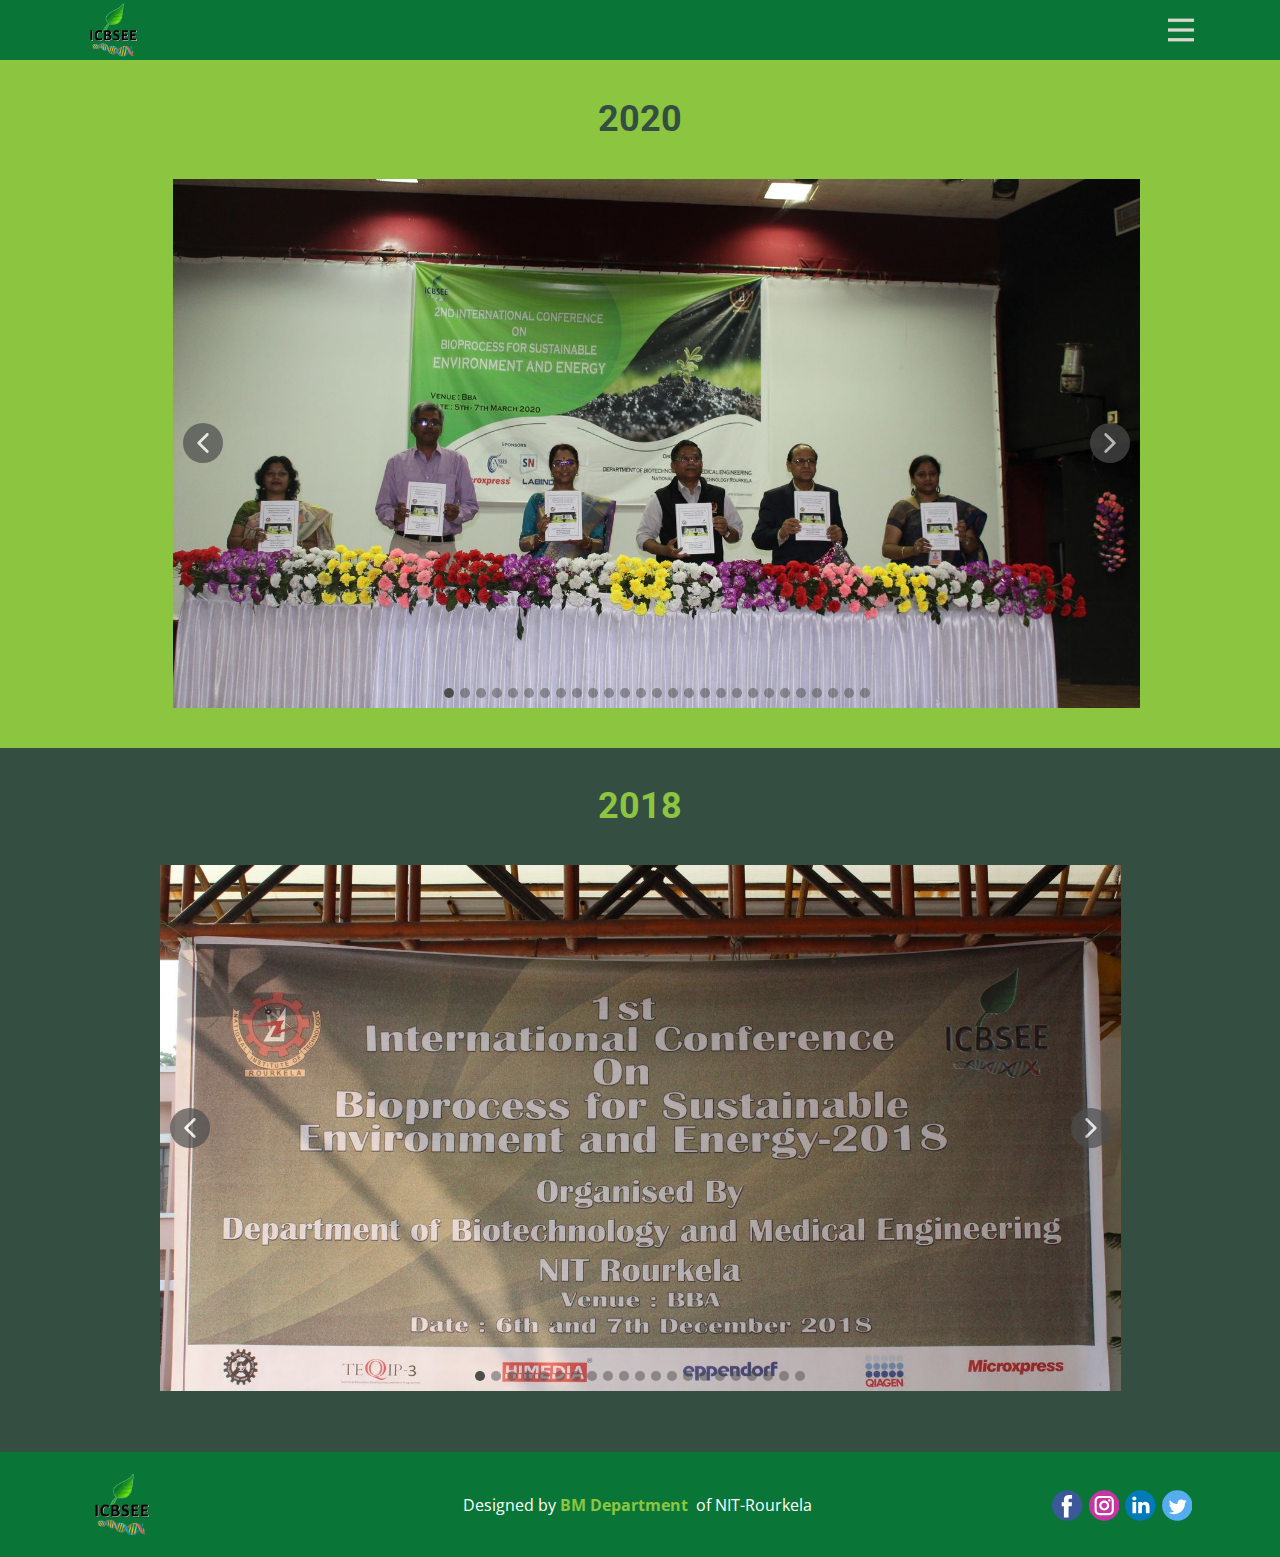
==== commit 8e8c183a: "Add files via upload" ====
--- a/Event-Gallery.html
+++ b/Event-Gallery.html
@@ -898,7 +898,7 @@
     
     <footer class="u-align-center-md u-align-center-sm u-align-center-xs u-clearfix u-custom-color-4 u-footer" id="sec-1396"><div class="u-clearfix u-sheet u-sheet-1">
         <a href="ICBSEE.html" data-page-id="52045020" class="u-image u-logo u-image-1" data-image-width="1600" data-image-height="1600" title="ICBSEE">
-          <img src="images/rect4438-3.png" class="u-logo-image u-logo-image-1">
+          <img src="images/rect4438-2.png" class="u-logo-image u-logo-image-1">
         </a>
         <div class="u-align-left u-social-icons u-spacing-6 u-social-icons-1">
           <a class="u-social-url" title="facebook" href="https://www.facebook.com/icbsee2022/?ref=pages_you_manage"><span class="u-icon u-social-facebook u-social-icon u-icon-1"><svg class="u-svg-link" preserveAspectRatio="xMidYMin slice" viewBox="0 0 112 112" style=""><use xmlns:xlink="http://www.w3.org/1999/xlink" xlink:href="#svg-6e61"></use></svg><svg class="u-svg-content" viewBox="0 0 112 112" x="0" y="0" id="svg-6e61"><circle fill="currentColor" cx="56.1" cy="56.1" r="55"></circle><path fill="#FFFFFF" d="M73.5,31.6h-9.1c-1.4,0-3.6,0.8-3.6,3.9v8.5h12.6L72,58.3H60.8v40.8H43.9V58.3h-8V43.9h8v-9.2
